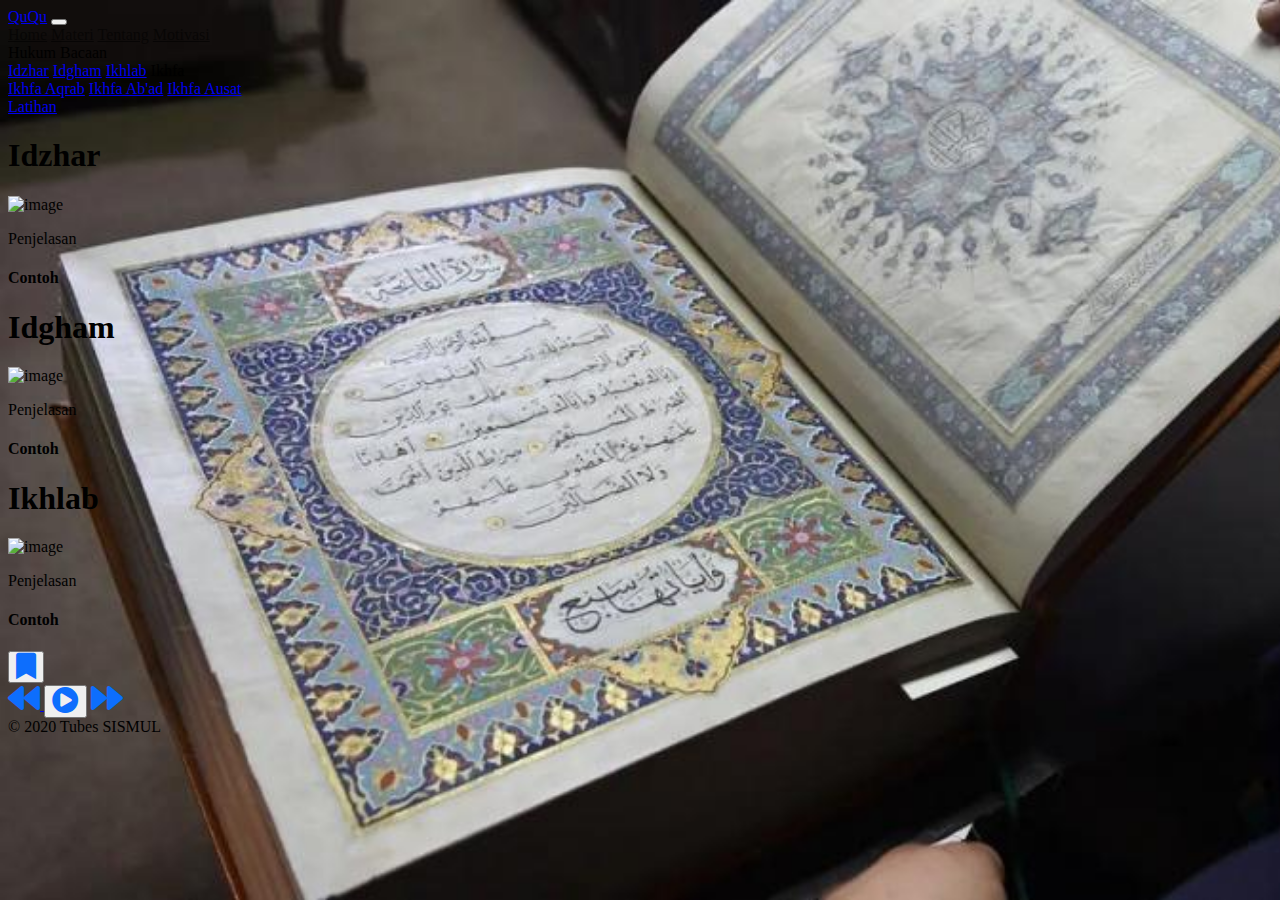
==== hukumbacaan.html @ d0c89b3d "front end selesai" ====
<!DOCTYPE html>
<html lang="en">
<head>
    <meta charset="UTF-8">
    <meta name="viewport" content="width=device-width, initial-scale=1.0">
    <title>Hukum Bacaan</title>
    <link href="https://cdn.jsdelivr.net/npm/bootstrap@5.0.0-beta1/dist/css/bootstrap.min.css" rel="stylesheet" integrity="sha384-giJF6kkoqNQ00vy+HMDP7azOuL0xtbfIcaT9wjKHr8RbDVddVHyTfAAsrekwKmP1" crossorigin="anonymous">
    <link rel="stylesheet" href="style.css">
    <link rel="stylesheet" href="fontawesome/css/all.min.css">
</head>
<body class="img-body-5">
    
    <!-- header -->
    <header>
        <!-- navigasi -->
        <nav class="navbar navbar-expand-lg navbar-light bg-warning shadow p-3">
            <div class="container-fluid">
                <a class="navbar-brand fw-bold text-white" href="#">QuQu</a>
                <button class="navbar-toggler" type="button" data-bs-toggle="collapse" data-bs-target="#navbarNavAltMarkup" aria-controls="navbarNavAltMarkup" aria-expanded="false" aria-label="Toggle navigation">
                    <span class="navbar-toggler-icon"></span>
                </button>
                <div class="collapse navbar-collapse" id="navbarNavAltMarkup">
                    <div class="navbar-nav">
                        <a class="nav-link text-white active" aria-current="page" href="index.html">Home</a>
                        <a class="nav-link text-white" href="materi.html">Materi</a>
                        <a class="nav-link text-white" href="tentang.html">Tentang</a>
                        <a class="nav-link text-white" href="motivasi.html">Motivasi</a>
                    </div>
                </div>
            </div>  
        </nav>
        <!-- /navigasi -->
    </header>
    <!-- /header -->

    <!-- content -->
    <main class="container">
        <div class="row m-3">
            <!-- aside -->
            <div class="col">
                <div class="list-group">
                    <div class="list-group-item list-group-item-action text-center text-white bg-primary fw-bold disabled p-3" aria-current="true">
                      Hukum Bacaan
                    </div>
                    <a href="#" class="list-group-item list-group-item-action p-3">Idzhar</a>
                    <a href="#" class="list-group-item list-group-item-action p-3">Idgham</a>
                    <a href="#" class="list-group-item list-group-item-action border-bottom-0 p-3">Ikhlab</a>
                    <a class="accordion-button bg-white text-decoration-none collapsed" data-bs-toggle="collapse" data-bs-target="#collapseOne" aria-expanded="true" aria-controls="collapseOne">Ikhfa</a>
                    <div class="accordion-item">
                      <div id="collapseOne" class="accordion-collapse collapse" aria-labelledby="headingOne" data-bs-parent="#accordionExample">
                        <a href="#" class="list-group-item list-group-item-action">Ikhfa Aqrab</a>
                        <a href="#" class="list-group-item list-group-item-action">Ikhfa Ab'ad</a>
                        <a href="#" class="list-group-item list-group-item-action">Ikhfa Ausat</a>
                      </div>
                    </div>
                    <a href="#" class="list-group-item list-group-item-action p-3">Latihan</a>
                </div>
            </div>
            <!-- /aside -->
            
            <!-- slideshow -->
            <div class="col-8 mt-auto-20 border-1">
                <div class="card d-inline-auto">
                    <!-- cardbody -->
                    <div class="card-body">
                        <div id="carouselExampleControls" class="carousel slide" data-bs-interval="false">
                            <div class="carousel-inner">
                                
                              <div class="carousel-item active">
                                <div class="text-center m-3">
                                    <h1 class="display-3 fw-lighter">Idzhar</h1>
                                    <img src="https://dummyimage.com/300x300/000/fff" alt="image" width="200px">
                                </div>
                                <p class="fs-4 fw-bold">Penjelasan</p>
                                <h4 class="fw-normal">Contoh</h4>
                              </div>

                              <div class="carousel-item">
                                <div class="text-center m-3">
                                    <h1 class="display-3 fw-lighter">Idgham</h1>
                                    <img src="https://dummyimage.com/300x300/000/fff" alt="image" width="200px">
                                </div>
                                <p class="fs-4 fw-bold">Penjelasan</p>
                                <h4 class="fw-normal">Contoh</h4>
                              </div>

                              <div class="carousel-item">
                                <div class="text-center m-3">
                                    <h1 class="display-3 fw-lighter">Ikhlab</h1>
                                    <img src="https://dummyimage.com/300x300/000/fff" alt="image" width="200px">
                                </div>
                                <p class="fs-4 fw-bold">Penjelasan</p>
                                <h4 class="fw-normal">Contoh</h4>
                              </div>

                            </div>
                            
                           
                        </div>
                    </div>
                    <!-- /cardbody -->

                    <div class="card-footer bg-light">
                        <div class="d-flex justify-content-between">
                            
                            <!-- bookmark -->
                            <div class="flex-row">
                                <button class="btn" type="menu">
                                    <i class="fas fa-bookmark fa-2x" style="color: #0D6EFD;"></i>
                                </button>
                            </div>
                            <!-- /bookmark -->

                            <!-- play -->
                            <div class="flex-row btn-group">
                                <a class="btn" href="#carouselExampleControls" role="button" data-bs-slide="prev">
                                    <i class="fas fa-backward fa-2x" style="color: #0D6EFD;"></i>
                                </a>
                                <button class="btn" type="menu" id="#">
                                    <i class="fas fa-play-circle fa-2x" style="color: #0D6EFD;"></i>
                                </button>
                                <a class="btn" href="#carouselExampleControls" style="color: #0D6EFD;" role="button" data-bs-slide="next">
                                    <i class="fas fa-forward fa-2x"></i>
                                </a>
                            </div>
                            <!-- /play -->

                        </div>
                    </div>
                </div>
            </div>
            <!-- /slideshow -->

        </div>
    </main>
    <!-- /content -->

    <!-- Footer -->
    <footer class="fixed-bottom bg-light">
        <!-- Copyright -->
        <div class="text-center p-3">
        © 2020 Tubes SISMUL
        </div>
        <!-- Copyright -->
    </footer>
    <!-- Footer -->

    <script src="https://cdn.jsdelivr.net/npm/bootstrap@5.0.0-beta1/dist/js/bootstrap.bundle.min.js" integrity="sha384-ygbV9kiqUc6oa4msXn9868pTtWMgiQaeYH7/t7LECLbyPA2x65Kgf80OJFdroafW" crossorigin="anonymous"></script>
    <script src="script.js"></script>
</body>
</html>
---- style.css ----
*{
    font-family: 'Balsamiq Sans', cursive;
}

/* image page */
.img-body-1{
    background-image: url("icon/alquran.jpg");
    background-repeat: no-repeat;
    background-attachment: fixed;
    background-size: cover;
}

.img-body-2{
    background-image: url("icon/materi.jpg");
    background-repeat: no-repeat;
    background-attachment: fixed;
    background-size: cover;
}

.img-body-3{
    background-image: url("icon/motivasi.jpg");
    background-repeat: no-repeat;
    background-attachment: fixed;
    background-size: cover;
}

.img-body-4{
    background-image: url("icon/tentang.jpg");
    background-repeat: no-repeat;
    background-attachment: fixed;
    background-size: cover;
}

.img-body-5{
    background-image: url("icon/hukumbacaan.jpg");
    background-repeat: no-repeat;
    background-attachment: fixed;
    background-size: cover;
}

.img-body-6{
    background-image: url("icon/hurufhijaiyah.jpg");
    background-repeat: no-repeat;
    background-attachment: fixed;
    background-size: cover;
}

.img-body-7{
    background-image: url("icon/laghamquran.jpg");
    background-repeat: no-repeat;
    background-attachment: fixed;
    background-size: cover;
}

/* text */
.display-1{
    font-size: 100pt;
}

.fs-14-auto{
    font-size: 24pt;
}

.fs-12-auto{
    font-size: 21pt;
}
/* link */

.nav-link{
    color: rgba(0,0,0,.55) ;
}

.nav-link:hover{
    color: #0000;
}

/* background-color */

.bg-1{
    background-color: #ffa502;
}

/* footer */
.footer-dark{
    opacity: 0.8;
    background-color: #000;
}

/* inline block auto */
.ib-auto{
    display: contents;
}

@media (max-width: 560px){
    .display-1{
        font-size: 28pt;
    }

    .img-size-300{
       margin: 20px;
    }

    .mt-auto-20{
        margin-top: 20px;
    }

    .fixed-bottom{
        position: static;
        margin-top: 30px;
        opacity: 0.5;
    }

    .d-inline-auto{
        display: inline-block;
        width: 18rem;
    }

    /* inline block auto */
    .ib-auto{
        display: inline;
        flex-direction: row;
    }
    
}


/* button play audio */

/* end button play button audio */
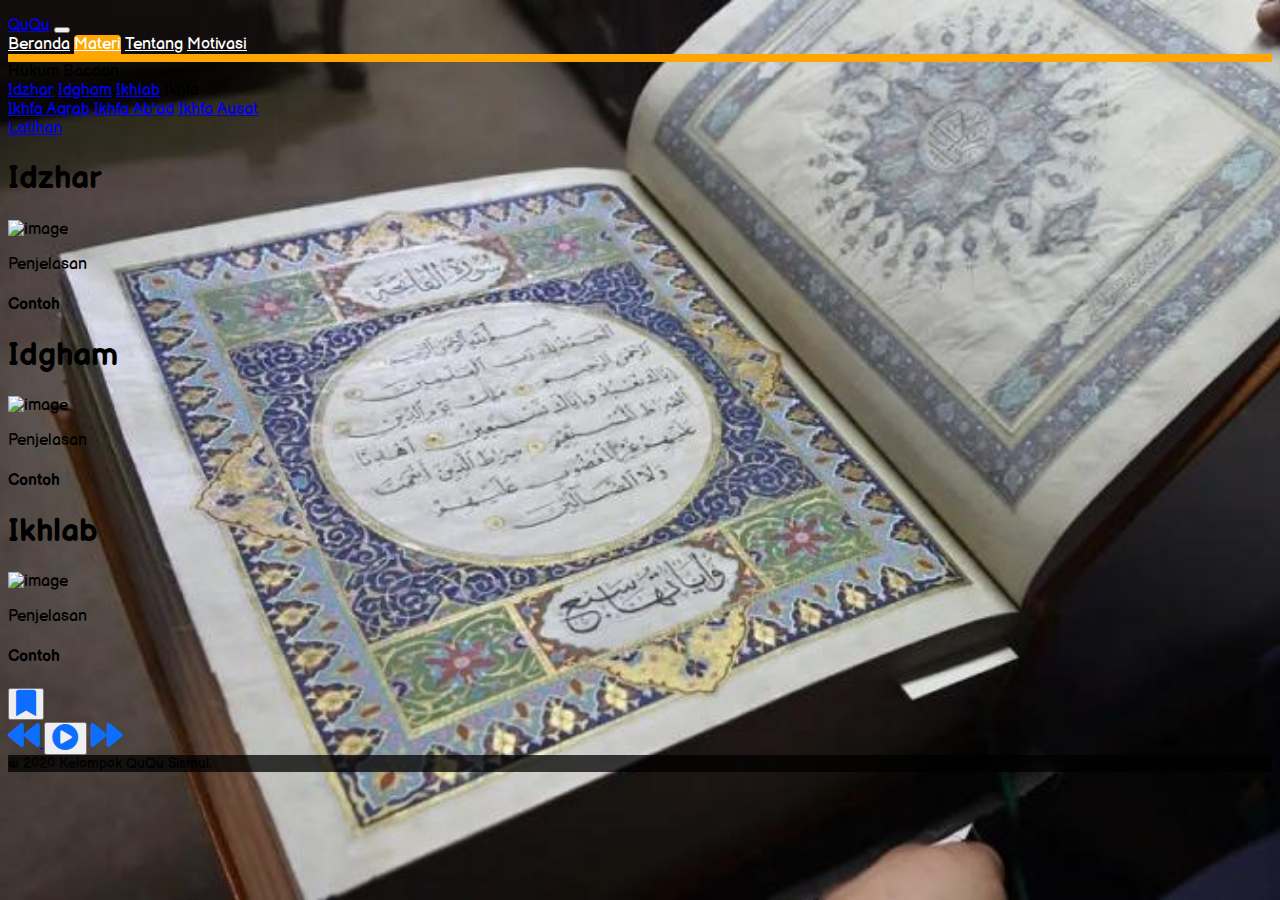
==== commit b65af4fd: "Perbaikan tampilan cuy" ====
--- a/hukumbacaan.html
+++ b/hukumbacaan.html
@@ -3,35 +3,48 @@
 <head>
     <meta charset="UTF-8">
     <meta name="viewport" content="width=device-width, initial-scale=1.0">
-    <title>Hukum Bacaan</title>
-    <link href="https://cdn.jsdelivr.net/npm/bootstrap@5.0.0-beta1/dist/css/bootstrap.min.css" rel="stylesheet" integrity="sha384-giJF6kkoqNQ00vy+HMDP7azOuL0xtbfIcaT9wjKHr8RbDVddVHyTfAAsrekwKmP1" crossorigin="anonymous">
+
+    <title>Materi Hukum Bacaan | Belajar Al-Quran dengan Metode QuQu</title>
+    
+    <!-- Google Fonts -->
+    <link rel="preconnect" href="https://fonts.gstatic.com">
+    <link href="https://fonts.googleapis.com/css2?family=Balsamiq+Sans&display=swap" rel="stylesheet">
+    
+    <!-- Bootstrap -->
+    <link href="https://cdn.jsdelivr.net/npm/bootstrap@5.0.0-beta1/dist/css/bootstrap.min.css" rel="stylesheet"
+        integrity="sha384-giJF6kkoqNQ00vy+HMDP7azOuL0xtbfIcaT9wjKHr8RbDVddVHyTfAAsrekwKmP1" crossorigin="anonymous">
+    
+    <!-- Font Awesome -->
+    <link rel="stylesheet" href="fontawesome/css/all.min.css">
+
+    <!-- Tema -->
     <link rel="stylesheet" href="style.css">
-    <link rel="stylesheet" href="fontawesome/css/all.min.css">
+
 </head>
 <body class="img-body-5">
-    
-    <!-- header -->
+
+    <!-- Header -->
     <header>
-        <!-- navigasi -->
-        <nav class="navbar navbar-expand-lg navbar-light bg-warning shadow p-3">
+        <!-- Navigasi -->
+        <nav class="navbar navbar-expand-lg bg-warning shadow">
             <div class="container-fluid">
-                <a class="navbar-brand fw-bold text-white" href="#">QuQu</a>
-                <button class="navbar-toggler" type="button" data-bs-toggle="collapse" data-bs-target="#navbarNavAltMarkup" aria-controls="navbarNavAltMarkup" aria-expanded="false" aria-label="Toggle navigation">
+                <a class="navbar-brand fw-bold text-white" href="index.html">QuQu</a>
+                <button class="navbar-toggler" type="button" data-bs-toggle="collapse" data-bs-target="#navbarNavAltMarkup"
+                    aria-controls="navbarNavAltMarkup" aria-expanded="false" aria-label="Toggle navigation">
                     <span class="navbar-toggler-icon"></span>
                 </button>
+    
                 <div class="collapse navbar-collapse" id="navbarNavAltMarkup">
                     <div class="navbar-nav">
-                        <a class="nav-link text-white active" aria-current="page" href="index.html">Home</a>
-                        <a class="nav-link text-white" href="materi.html">Materi</a>
-                        <a class="nav-link text-white" href="tentang.html">Tentang</a>
-                        <a class="nav-link text-white" href="motivasi.html">Motivasi</a>
+                        <a class="nav-link me-sm-1" href="index.html">Beranda</a>
+                        <a class="nav-link me-sm-1 active" aria-current="page" href="materi.html">Materi</a>
+                        <a class="nav-link me-sm-1" href="tentang.html">Tentang</a>
+                        <a class="nav-link" href="motivasi.html">Motivasi</a>
                     </div>
                 </div>
-            </div>  
+            </div>
         </nav>
-        <!-- /navigasi -->
     </header>
-    <!-- /header -->
 
     <!-- content -->
     <main class="container">
@@ -134,16 +147,13 @@
         </div>
     </main>
     <!-- /content -->
-
+        
     <!-- Footer -->
-    <footer class="fixed-bottom bg-light">
-        <!-- Copyright -->
-        <div class="text-center p-3">
-        © 2020 Tubes SISMUL
+    <footer class="fixed-bottom footer-dark">
+        <div class="text-center text-white py-3">
+            © 2020 Kelompok QuQu Sismul.
         </div>
-        <!-- Copyright -->
     </footer>
-    <!-- Footer -->
 
     <script src="https://cdn.jsdelivr.net/npm/bootstrap@5.0.0-beta1/dist/js/bootstrap.bundle.min.js" integrity="sha384-ygbV9kiqUc6oa4msXn9868pTtWMgiQaeYH7/t7LECLbyPA2x65Kgf80OJFdroafW" crossorigin="anonymous"></script>
     <script src="script.js"></script>
--- a/style.css
+++ b/style.css
@@ -54,7 +54,7 @@
 
 /* text */
 .display-1{
-    font-size: 100pt;
+    font-size: 32pt;
 }
 
 .fs-14-auto{
@@ -66,13 +66,22 @@
 }
 /* link */
 
-.nav-link{
-    color: rgba(0,0,0,.55) ;
+.navbar {
+    padding-top: 8px;
+    padding-bottom: 0;
+
+    border-bottom: 8px solid #ffa700;
 }
+.navbar .navbar-nav .nav-link {
+    border-top-left-radius: 4px;
+    border-top-right-radius: 4px;
 
-.nav-link:hover{
-    color: #0000;
+    color: #ffffff;
 }
+.navbar .navbar-nav .nav-link.active,
+.navbar .navbar-nav .nav-link:hover {
+    background: #ffa700;
+} 
 
 /* background-color */
 
@@ -82,8 +91,9 @@
 
 /* footer */
 .footer-dark{
-    opacity: 0.8;
-    background-color: #000;
+    background-color: rgba(0, 0, 0, 0.75);
+
+    font-size: 14px;
 }
 
 /* inline block auto */
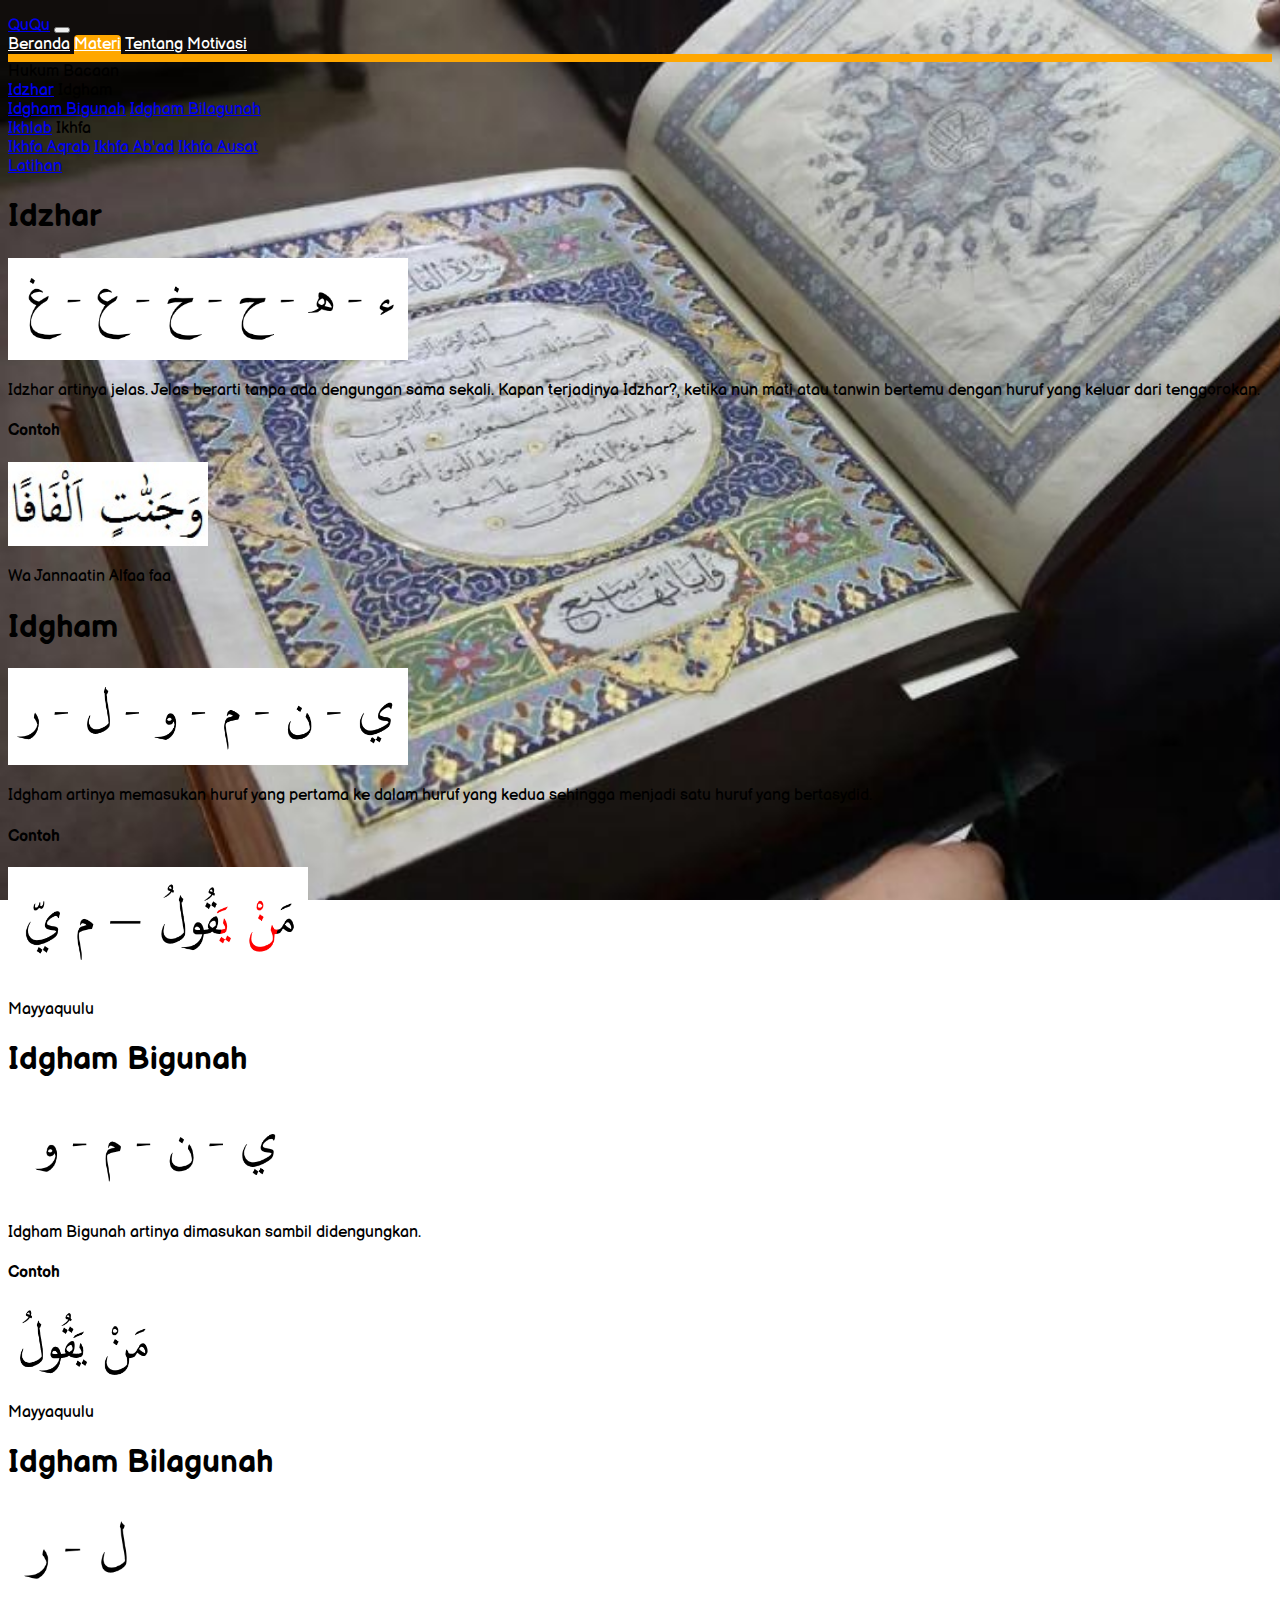
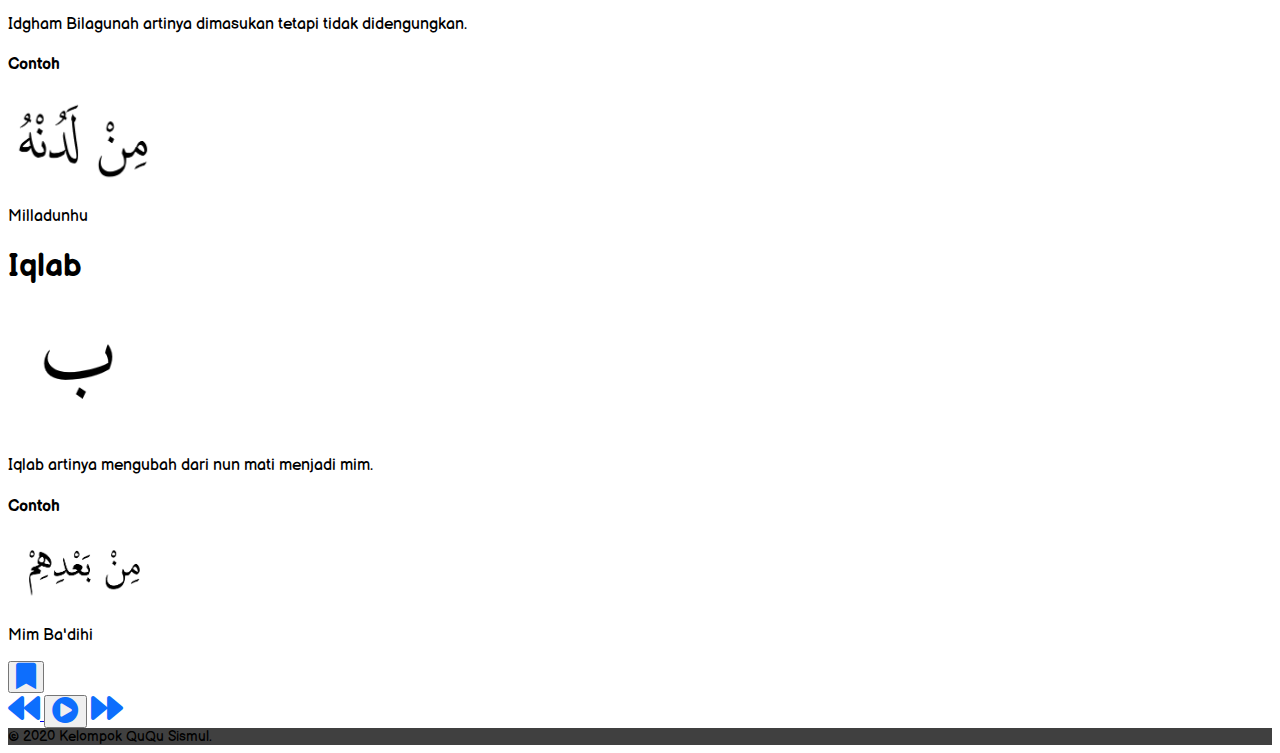
==== commit d44bb189: "update hukum bacaan izhar, idgham, iqlab" ====
--- a/hukumbacaan.html
+++ b/hukumbacaan.html
@@ -50,17 +50,23 @@
     <main class="container">
         <div class="row m-3">
             <!-- aside -->
-            <div class="col">
+            <div class="col-lg">
                 <div class="list-group">
                     <div class="list-group-item list-group-item-action text-center text-white bg-primary fw-bold disabled p-3" aria-current="true">
                       Hukum Bacaan
                     </div>
-                    <a href="#" class="list-group-item list-group-item-action p-3">Idzhar</a>
-                    <a href="#" class="list-group-item list-group-item-action p-3">Idgham</a>
+                    <a href="#" class="list-group-item list-group-item-action border-bottom-0 p-3">Idzhar</a>
+                    <a class="accordion-button bg-white text-decoration-none collapsed" data-bs-toggle="collapse" data-bs-target="#collapseOne" aria-expanded="true" aria-controls="collapseOne">Idgham</a>
+                    <div class="accordion-item">
+                        <div id="collapseOne" class="accordion-collapse collapse" aria-labelledby="headingOne" data-bs-parent="#accordionExample">
+                          <a href="#" class="list-group-item list-group-item-action">Idgham Bigunah</a>
+                          <a href="#" class="list-group-item list-group-item-action">Idgham Bilagunah</a>
+                        </div>
+                    </div>
                     <a href="#" class="list-group-item list-group-item-action border-bottom-0 p-3">Ikhlab</a>
-                    <a class="accordion-button bg-white text-decoration-none collapsed" data-bs-toggle="collapse" data-bs-target="#collapseOne" aria-expanded="true" aria-controls="collapseOne">Ikhfa</a>
+                    <a class="accordion-button bg-white text-decoration-none collapsed" data-bs-toggle="collapse" data-bs-target="#collapseTwo" aria-expanded="true" aria-controls="collapseTwo">Ikhfa</a>
                     <div class="accordion-item">
-                      <div id="collapseOne" class="accordion-collapse collapse" aria-labelledby="headingOne" data-bs-parent="#accordionExample">
+                      <div id="collapseTwo" class="accordion-collapse collapse" aria-labelledby="headingOne" data-bs-parent="#accordionExample">
                         <a href="#" class="list-group-item list-group-item-action">Ikhfa Aqrab</a>
                         <a href="#" class="list-group-item list-group-item-action">Ikhfa Ab'ad</a>
                         <a href="#" class="list-group-item list-group-item-action">Ikhfa Ausat</a>
@@ -72,7 +78,7 @@
             <!-- /aside -->
             
             <!-- slideshow -->
-            <div class="col-8 mt-auto-20 border-1">
+            <div class="col-lg-8 mt-auto-20 border-1">
                 <div class="card d-inline-auto">
                     <!-- cardbody -->
                     <div class="card-body">
@@ -82,33 +88,71 @@
                               <div class="carousel-item active">
                                 <div class="text-center m-3">
                                     <h1 class="display-3 fw-lighter">Idzhar</h1>
-                                    <img src="https://dummyimage.com/300x300/000/fff" alt="image" width="200px">
-                                </div>
-                                <p class="fs-4 fw-bold">Penjelasan</p>
-                                <h4 class="fw-normal">Contoh</h4>
+                                    <img src="icon/huruf_idzhar.PNG" class="figure-img img-fluid rounded" alt="huruf idzhar" width="400">
+                                </div>
+                                <div class="m-2 text-center">
+                                    <p class="fs-4">Idzhar artinya jelas. Jelas berarti tanpa ada dengungan sama sekali. Kapan terjadinya Idzhar?, ketika nun mati atau tanwin bertemu dengan huruf yang keluar dari tenggorokan.</p>
+                                    <h4 class="fw-bold">Contoh</h4>
+                                    <img src="icon/contoh_idzhar.jpg" class="figure-img img-fluid rounded" alt="Wa jannaatin alfaafaa" width="200">
+                                    <p class="fs-4">Wa Jannaatin Alfaa faa</p>
+                                </div>
                               </div>
 
                               <div class="carousel-item">
                                 <div class="text-center m-3">
                                     <h1 class="display-3 fw-lighter">Idgham</h1>
-                                    <img src="https://dummyimage.com/300x300/000/fff" alt="image" width="200px">
-                                </div>
-                                <p class="fs-4 fw-bold">Penjelasan</p>
-                                <h4 class="fw-normal">Contoh</h4>
-                              </div>
-
-                              <div class="carousel-item">
-                                <div class="text-center m-3">
-                                    <h1 class="display-3 fw-lighter">Ikhlab</h1>
-                                    <img src="https://dummyimage.com/300x300/000/fff" alt="image" width="200px">
-                                </div>
-                                <p class="fs-4 fw-bold">Penjelasan</p>
-                                <h4 class="fw-normal">Contoh</h4>
-                              </div>
-
+                                    <img src="icon/idgham.PNG" alt="image" width="400">
+                                </div>
+                                <div class="m-2 text-center">
+                                    <p class="fs-4">Idgham artinya memasukan huruf yang pertama ke dalam huruf yang kedua sehingga menjadi satu huruf yang bertasydid.</p>
+                                    <h4 class="fw-bold">Contoh</h4>
+                                    <img src="icon/contoh_idgham.PNG" class="figure-img img-fluid rounded" alt="Mayyaquulu" width="300">
+                                    <p class="fs-4">Mayyaquulu</p>
+                                </div>
+                              </div>
+
+                              <div class="carousel-item">
+                                <div class="text-center m-3">
+                                    <h1 class="display-3 fw-lighter">Idgham Bigunah</h1>
+                                    <img src="icon/idgham_bigunah.PNG" alt="idgham bigunah" width="300">
+                                </div>
+                                <div class="m-2 text-center">
+                                    <p class="fs-4">Idgham Bigunah artinya dimasukan sambil didengungkan.</p>
+                                    <h4 class="fw-bold">Contoh</h4>
+                                    <img src="icon/contoh_idgham_bigunah.PNG" class="figure-img img-fluid rounded" alt="Mayyaquulu" width="150">
+                                    <p class="fs-4">Mayyaquulu</p>
+                                </div>
+                              </div>
+
+                              
+                              <div class="carousel-item">
+                                <div class="text-center m-3">
+                                    <h1 class="display-3 fw-lighter">Idgham Bilagunah</h1>
+                                    <img src="icon/idgham_bilagunah.PNG" alt="image" width="140">
+                                </div>
+                                <div class="m-2 text-center">
+                                    <p class="fs-4">Idgham Bilagunah artinya dimasukan tetapi tidak didengungkan.</p>
+                                    <h4 class="fw-bold">Contoh</h4>
+                                    <img src="icon/contoh_idgham_bilagunah.PNG" class="figure-img img-fluid rounded" alt="Millandunhu" width="150">
+                                    <p class="fs-4">Milladunhu</p>
+                                </div>
+                              </div>
+
+                              <div class="carousel-item">
+                                <div class="text-center m-3">
+                                    <h1 class="display-3 fw-lighter">Iqlab</h1>
+                                    <img src="icon/iqlab.PNG" alt="image" width="140">
+                                </div>
+                                  
+                                <div class="m-2 text-center">
+                                    <p class="fs-4">Iqlab artinya mengubah dari nun mati menjadi mim.</p>
+                                    <h4 class="fw-bold">Contoh</h4>
+                                    <img src="icon/contoh_iqlab.PNG" class="figure-img img-fluid rounded" alt="Mim Ba'dihi" width="150">
+                                    <p class="fs-4">Mim Ba'dihi</p>
+                                </div>
+                              </div>
+                           
                             </div>
-                            
-                           
                         </div>
                     </div>
                     <!-- /cardbody -->
@@ -158,4 +202,4 @@
     <script src="https://cdn.jsdelivr.net/npm/bootstrap@5.0.0-beta1/dist/js/bootstrap.bundle.min.js" integrity="sha384-ygbV9kiqUc6oa4msXn9868pTtWMgiQaeYH7/t7LECLbyPA2x65Kgf80OJFdroafW" crossorigin="anonymous"></script>
     <script src="script.js"></script>
 </body>
-</html>+</html>
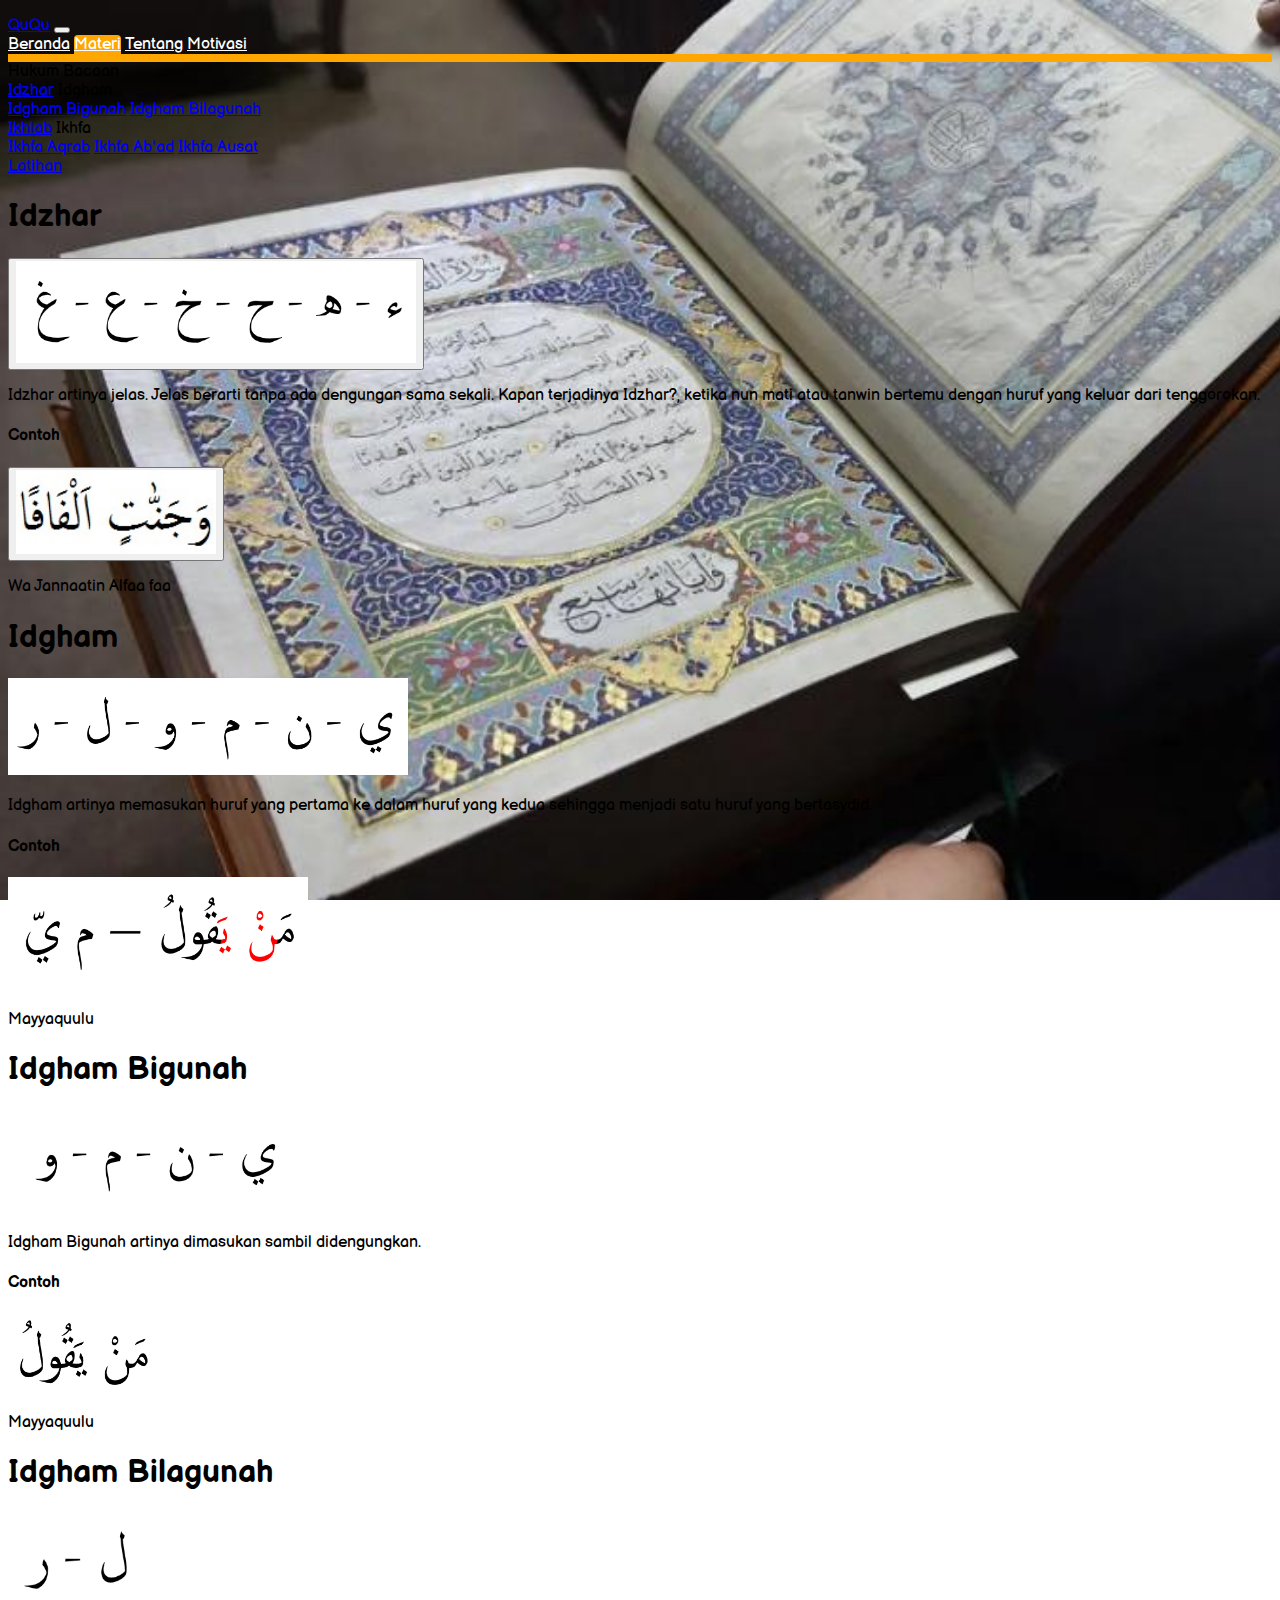
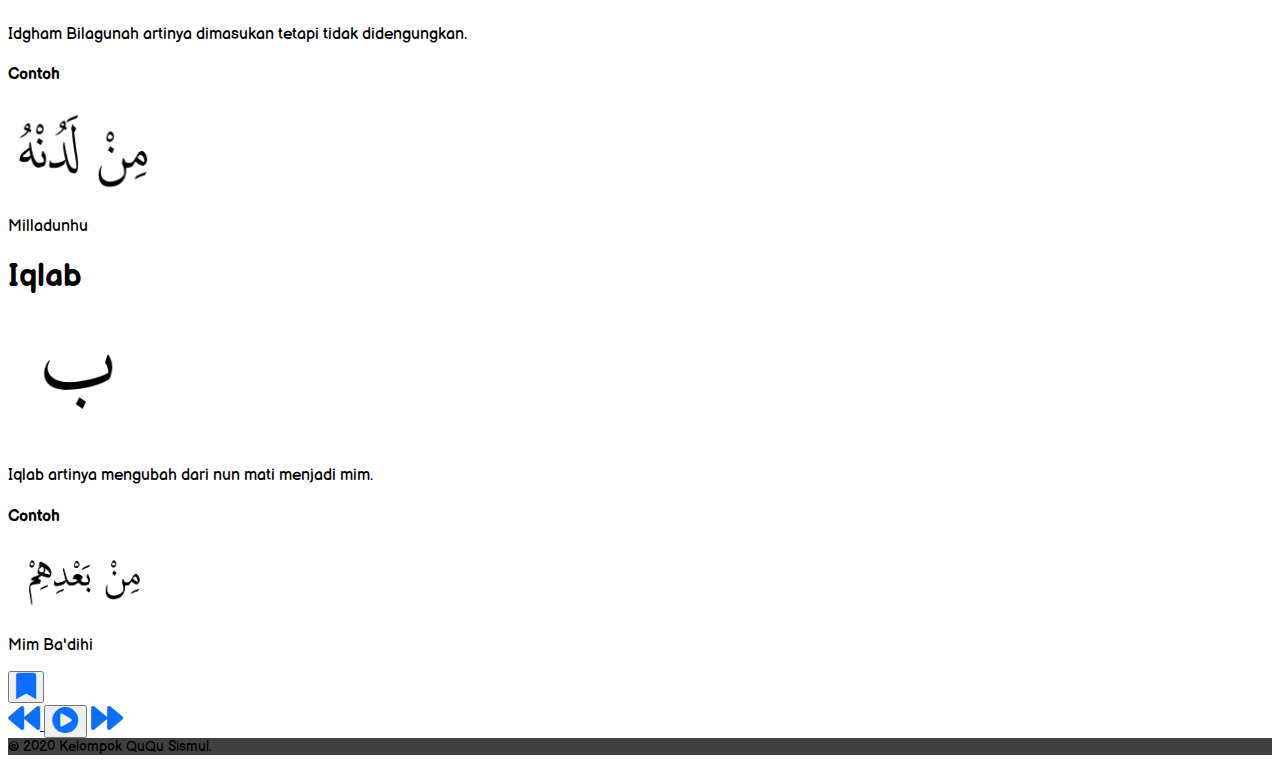
==== commit 332990ac: "Update hukumbacaan.html" ====
--- a/hukumbacaan.html
+++ b/hukumbacaan.html
@@ -88,12 +88,26 @@
                               <div class="carousel-item active">
                                 <div class="text-center m-3">
                                     <h1 class="display-3 fw-lighter">Idzhar</h1>
-                                    <img src="icon/huruf_idzhar.PNG" class="figure-img img-fluid rounded" alt="huruf idzhar" width="400">
+                                    <audio id="huruf_idzhar">
+                                        <source src="audio/hukum_bacaan/huruf_idzhar.mp3" type="audio/mpeg">
+                                    </audio>
+                                    <div class="d-flex justify-content-center m-3">
+                                        <button class="btn" onclick="playAudio('huruf_idzhar')" type="button">
+                                            <img src="icon/huruf_idzhar.PNG" class="figure-img img-fluid rounded" alt="huruf idzhar" width="400">
+                                        </button>
+                                    </div>
                                 </div>
                                 <div class="m-2 text-center">
                                     <p class="fs-4">Idzhar artinya jelas. Jelas berarti tanpa ada dengungan sama sekali. Kapan terjadinya Idzhar?, ketika nun mati atau tanwin bertemu dengan huruf yang keluar dari tenggorokan.</p>
                                     <h4 class="fw-bold">Contoh</h4>
-                                    <img src="icon/contoh_idzhar.jpg" class="figure-img img-fluid rounded" alt="Wa jannaatin alfaafaa" width="200">
+                                    <audio id="idzhar">
+                                        <source src="audio/hukum_bacaan/idzhar.mp3" type="audio/mpeg">
+                                    </audio>
+                                    <div class="d-flex justify-content-center m-3">
+                                        <button class="btn" onclick="playAudio('idzhar')" type="button">
+                                            <img src="icon/contoh_idzhar.jpg" class="figure-img img-fluid rounded" alt="Wa jannaatin alfaafaa" width="200">
+                                        </button>
+                                    </div>
                                     <p class="fs-4">Wa Jannaatin Alfaa faa</p>
                                 </div>
                               </div>
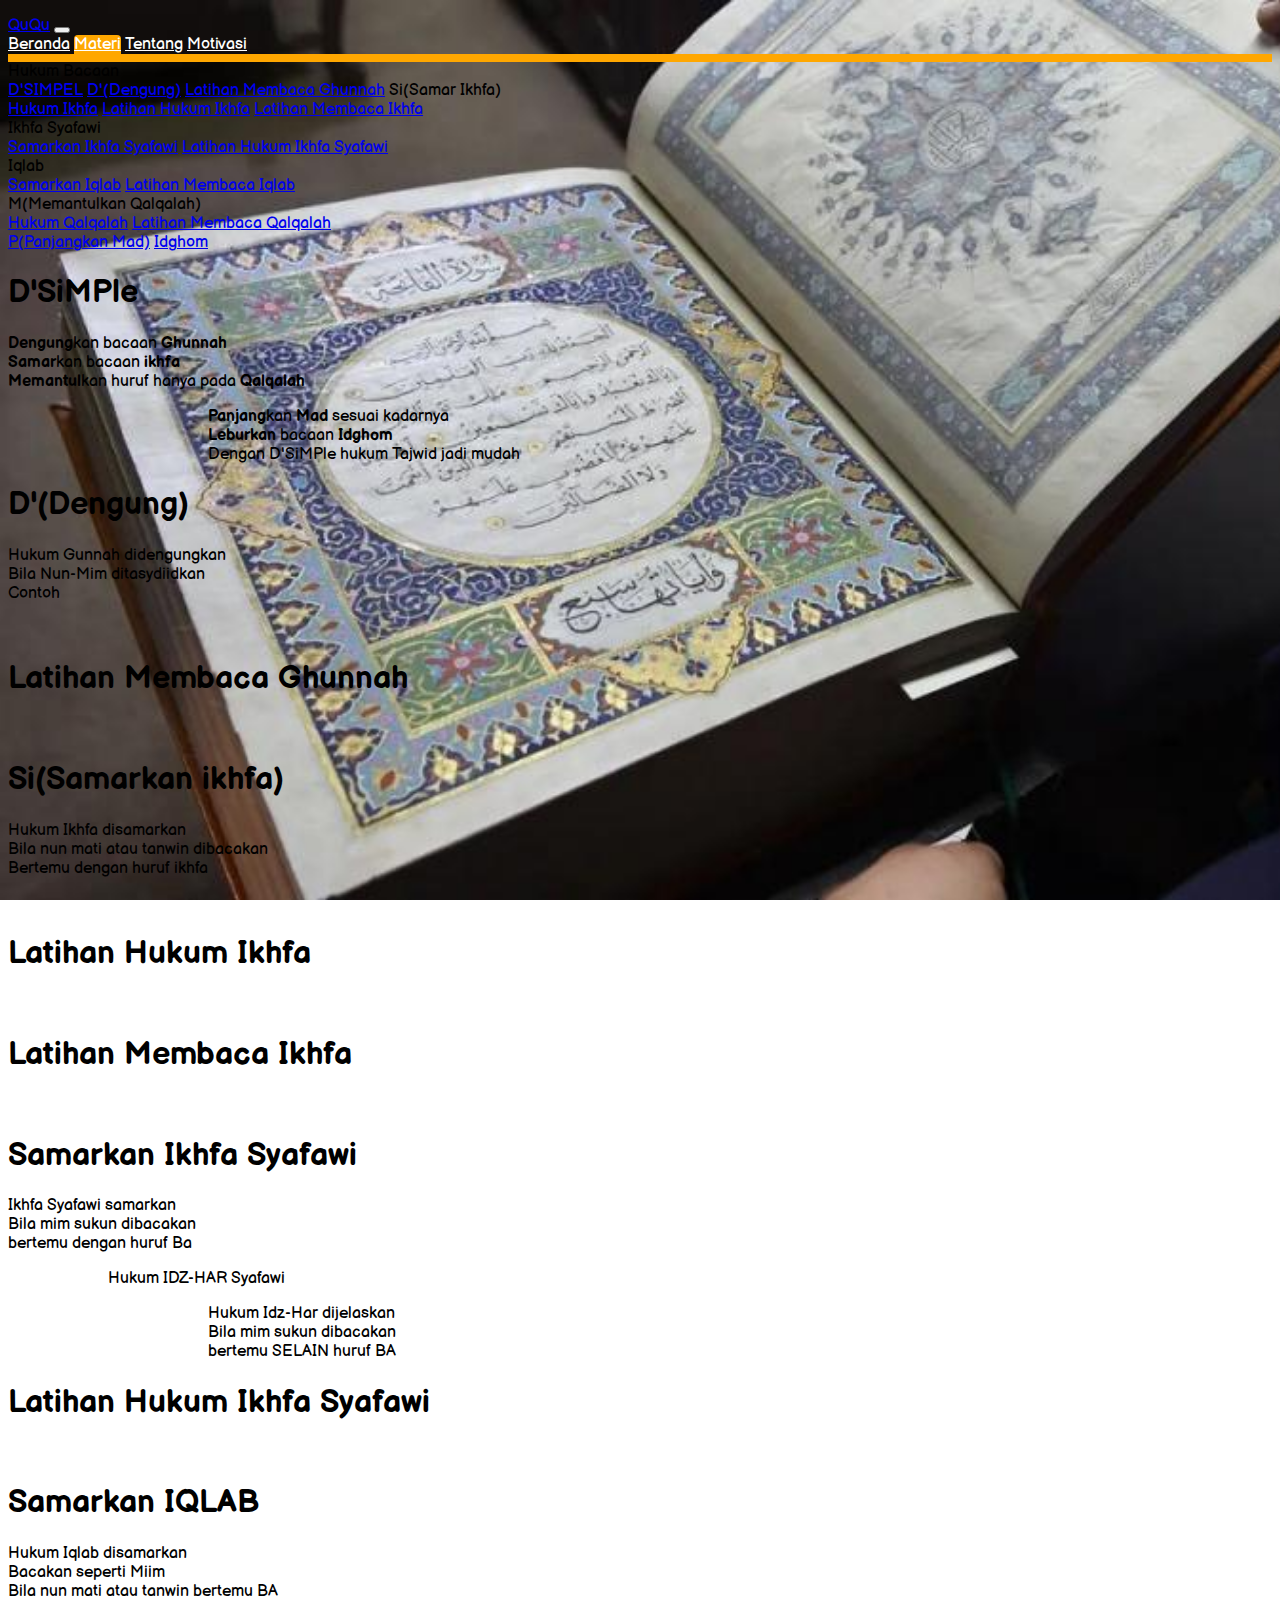
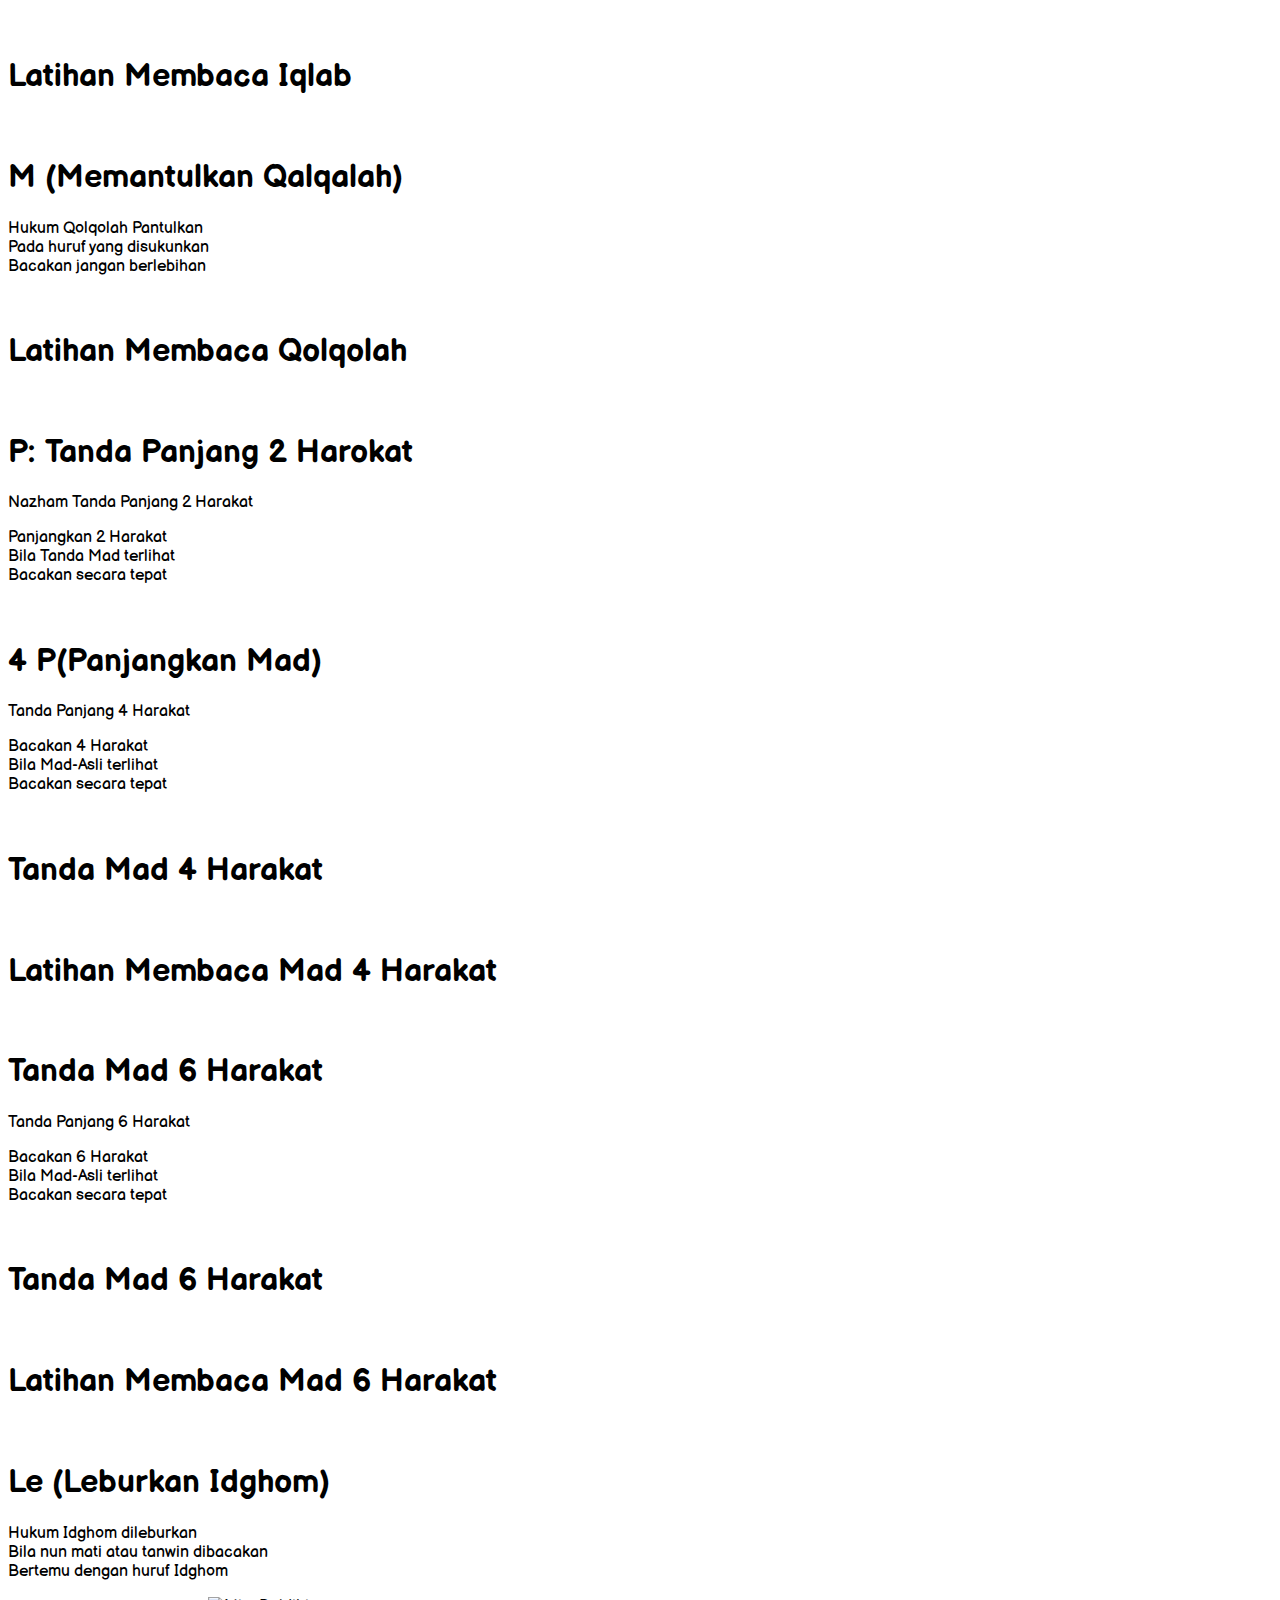
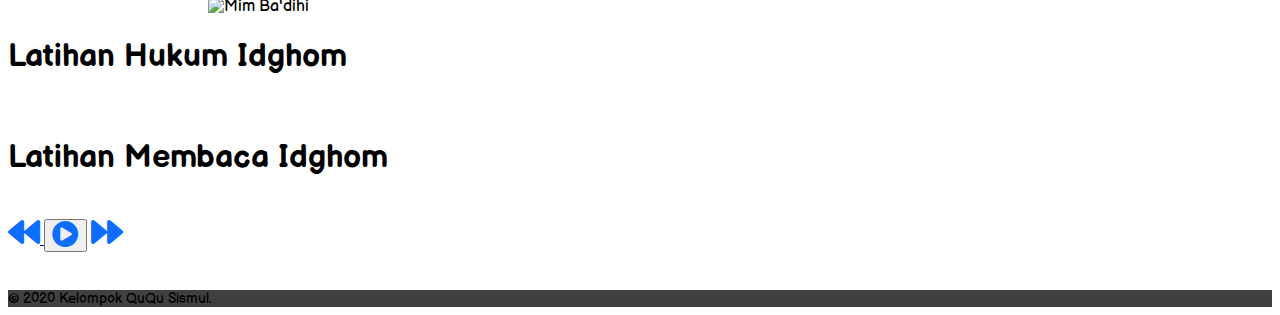
==== commit 5d81854e: "Perbaiki Konten Hukum Bacaan" ====
--- a/hukumbacaan.html
+++ b/hukumbacaan.html
@@ -55,24 +55,40 @@
                     <div class="list-group-item list-group-item-action text-center text-white bg-primary fw-bold disabled p-3" aria-current="true">
                       Hukum Bacaan
                     </div>
-                    <a href="#" class="list-group-item list-group-item-action border-bottom-0 p-3">Idzhar</a>
-                    <a class="accordion-button bg-white text-decoration-none collapsed" data-bs-toggle="collapse" data-bs-target="#collapseOne" aria-expanded="true" aria-controls="collapseOne">Idgham</a>
+                    <a href="#" class="list-group-item list-group-item-action border-bottom p-3" role="button" data-bs-target="#carouselExampleControls" data-bs-slide-to="0">D'SIMPEL</a>
+                    <a href="#" class="list-group-item list-group-item-action border-bottom p-3" role="button" data-bs-target="#carouselExampleControls" data-bs-slide-to="1">D'(Dengung)</a>
+                    <a href="#" class="list-group-item list-group-item-action border-bottom p-3" role="button" data-bs-target="#carouselExampleControls" data-bs-slide-to="2">Latihan Membaca Ghunnah</a>
+                    <a class="accordion-button bg-white text-decoration-none collapsed" data-bs-toggle="collapse" data-bs-target="#collapseOne" aria-expanded="true">Si(Samar Ikhfa)</a>
                     <div class="accordion-item">
                         <div id="collapseOne" class="accordion-collapse collapse" aria-labelledby="headingOne" data-bs-parent="#accordionExample">
-                          <a href="#" class="list-group-item list-group-item-action">Idgham Bigunah</a>
-                          <a href="#" class="list-group-item list-group-item-action">Idgham Bilagunah</a>
+                          <a href="#" class="list-group-item list-group-item-action" data-bs-target="#carouselExampleControls" data-bs-slide-to="3">Hukum Ikhfa</a>
+                          <a href="#" class="list-group-item list-group-item-action" data-bs-target="#carouselExampleControls" data-bs-slide-to="4">Latihan Hukum Ikhfa</a>
+                          <a href="#" class="list-group-item list-group-item-action" data-bs-target="#carouselExampleControls" data-bs-slide-to="5">Latihan Membaca Ikhfa</a>   
+                    </div>
+                    <a class="accordion-button bg-white text-decoration-none collapsed btn-sm" data-bs-toggle="collapse" data-bs-target="#collapseTree" aria-expanded="true">Ikhfa Syafawi</a>
+                    <div class="accordion-item">
+                        <div id="collapseTree" class="accordion-collapse collapse" aria-labelledby="headingOne" data-bs-parent="#accordionExample">
+                            <a href="#" class="list-group-item list-group-item-action" data-bs-target="#carouselExampleControls" data-bs-slide-to="6">Samarkan Ikhfa Syafawi</a>
+                            <a href="#" class="list-group-item list-group-item-action" data-bs-target="#carouselExampleControls" data-bs-slide-to="7">Latihan Hukum Ikhfa Syafawi</a>
                         </div>
                     </div>
-                    <a href="#" class="list-group-item list-group-item-action border-bottom-0 p-3">Ikhlab</a>
-                    <a class="accordion-button bg-white text-decoration-none collapsed" data-bs-toggle="collapse" data-bs-target="#collapseTwo" aria-expanded="true" aria-controls="collapseTwo">Ikhfa</a>
+                    </div>
+                    <a class="accordion-button bg-white text-decoration-none collapsed btn-sm" data-bs-toggle="collapse" data-bs-target="#collapseFour" aria-expanded="true">Iqlab</a>
+                    <div class="accordion-item">
+                        <div id="collapseFour" class="accordion-collapse collapse" aria-labelledby="headingOne" data-bs-parent="#accordionExample">
+                            <a href="#" class="list-group-item list-group-item-action" data-bs-target="#carouselExampleControls" data-bs-slide-to="8">Samarkan Iqlab</a>
+                            <a href="#" class="list-group-item list-group-item-action" data-bs-target="#carouselExampleControls" data-bs-slide-to="9">Latihan Membaca Iqlab</a>
+                        </div>
+                    </div>
+                    <a class="accordion-button bg-white text-decoration-none collapsed" data-bs-toggle="collapse" data-bs-target="#collapseTwo" aria-expanded="true" aria-controls="collapseTwo">M(Memantulkan Qalqalah)</a>
                     <div class="accordion-item">
                       <div id="collapseTwo" class="accordion-collapse collapse" aria-labelledby="headingOne" data-bs-parent="#accordionExample">
-                        <a href="#" class="list-group-item list-group-item-action">Ikhfa Aqrab</a>
-                        <a href="#" class="list-group-item list-group-item-action">Ikhfa Ab'ad</a>
-                        <a href="#" class="list-group-item list-group-item-action">Ikhfa Ausat</a>
+                        <a href="#" class="list-group-item list-group-item-action" data-bs-target="#carouselExampleControls" data-bs-slide-to="10">Hukum Qalqalah</a>
+                        <a href="#" class="list-group-item list-group-item-action" data-bs-target="#carouselExampleControls" data-bs-slide-to="11">Latihan Membaca Qalqalah</a>
                       </div>
-                    </div>
-                    <a href="#" class="list-group-item list-group-item-action p-3">Latihan</a>
+                      <a href="#" class="list-group-item list-group-item-action border-bottom p-3" data-bs-target="#carouselExampleControls" data-bs-slide-to="13">P(Panjangkan Mad)</a>
+                      <a href="#" class="list-group-item list-group-item-action border-bottom-0 p-3">Idghom</a>
+                    </div>
                 </div>
             </div>
             <!-- /aside -->
@@ -87,85 +103,446 @@
                                 
                               <div class="carousel-item active">
                                 <div class="text-center m-3">
-                                    <h1 class="display-3 fw-lighter">Idzhar</h1>
-                                    <audio id="huruf_idzhar">
-                                        <source src="audio/hukum_bacaan/huruf_idzhar.mp3" type="audio/mpeg">
-                                    </audio>
-                                    <div class="d-flex justify-content-center m-3">
-                                        <button class="btn" onclick="playAudio('huruf_idzhar')" type="button">
-                                            <img src="icon/huruf_idzhar.PNG" class="figure-img img-fluid rounded" alt="huruf idzhar" width="400">
-                                        </button>
-                                    </div>
-                                </div>
-                                <div class="m-2 text-center">
-                                    <p class="fs-4">Idzhar artinya jelas. Jelas berarti tanpa ada dengungan sama sekali. Kapan terjadinya Idzhar?, ketika nun mati atau tanwin bertemu dengan huruf yang keluar dari tenggorokan.</p>
-                                    <h4 class="fw-bold">Contoh</h4>
-                                    <audio id="idzhar">
-                                        <source src="audio/hukum_bacaan/idzhar.mp3" type="audio/mpeg">
-                                    </audio>
-                                    <div class="d-flex justify-content-center m-3">
-                                        <button class="btn" onclick="playAudio('idzhar')" type="button">
-                                            <img src="icon/contoh_idzhar.jpg" class="figure-img img-fluid rounded" alt="Wa jannaatin alfaafaa" width="200">
-                                        </button>
-                                    </div>
-                                    <p class="fs-4">Wa Jannaatin Alfaa faa</p>
-                                </div>
-                              </div>
-
-                              <div class="carousel-item">
-                                <div class="text-center m-3">
-                                    <h1 class="display-3 fw-lighter">Idgham</h1>
-                                    <img src="icon/idgham.PNG" alt="image" width="400">
-                                </div>
-                                <div class="m-2 text-center">
-                                    <p class="fs-4">Idgham artinya memasukan huruf yang pertama ke dalam huruf yang kedua sehingga menjadi satu huruf yang bertasydid.</p>
-                                    <h4 class="fw-bold">Contoh</h4>
-                                    <img src="icon/contoh_idgham.PNG" class="figure-img img-fluid rounded" alt="Mayyaquulu" width="300">
-                                    <p class="fs-4">Mayyaquulu</p>
-                                </div>
-                              </div>
-
-                              <div class="carousel-item">
-                                <div class="text-center m-3">
-                                    <h1 class="display-3 fw-lighter">Idgham Bigunah</h1>
-                                    <img src="icon/idgham_bigunah.PNG" alt="idgham bigunah" width="300">
-                                </div>
-                                <div class="m-2 text-center">
-                                    <p class="fs-4">Idgham Bigunah artinya dimasukan sambil didengungkan.</p>
-                                    <h4 class="fw-bold">Contoh</h4>
-                                    <img src="icon/contoh_idgham_bigunah.PNG" class="figure-img img-fluid rounded" alt="Mayyaquulu" width="150">
-                                    <p class="fs-4">Mayyaquulu</p>
-                                </div>
-                              </div>
-
+                                    <h1 class="display-3 fw-lighter">D'SiMPle</h1>
+                                </div>
+                                <div class="m-2">
+                                    <div class="card w-75 mb-4">
+                                        <div class="card-body">
+                                            <p class="fs-4">
+                                                <b>Dengung</b>kan bacaan <b>Ghunnah</b><br/>
+                                                <b>Samar</b>kan bacaan <b>ikhfa</b><br/>
+                                                <b>Memantul</b>kan huruf hanya pada <b>Qalqalah</b>
+                                            </p>
+                                        </div>
+                                    </div>
+
+                                    <div class="card w-75" style="margin-left: 200px;">
+                                        <div class="card-body">
+                                            <p class="fs-4">
+                                                <b>Panjang</b>kan <b>Mad</b> sesuai kadarnya<br/>
+                                                <b>Leburkan</b> bacaan <b>Idghom</b><br/>
+                                                Dengan D'SiMPle hukum Tajwid jadi mudah
+                                            </p>
+                                        </div>
+                                    </div>
+                                    <div>
+                                </div>
+                              </div>
+                              </div>
+
+                              <div class="carousel-item">
+                                <div class="text-center m-3">
+                                    <h1 class="display-3 fw-lighter">D'(Dengung)</h1>
+                                </div>
+                                <div class="m-2">
+                                    <div class="card w-75 mb-4">
+                                        <div class="card-body">
+                                            <p class="fs-4">
+                                                Hukum Gunnah didengungkan<br>
+                                                Bila Nun-Mim ditasydiidkan<br>
+                                                Contoh    
+                                            </p>
+                                        </div>
+                                    </div>
+                                    <div class="card w-75 mb-4" style="margin-left: 200px;">
+                                        <div class="card-body">
+                                            <img src="icon/gunnah.PNG" class="figure-img img-fluid rounded" alt="" width="250">
+                                        </div>
+                                    </div>
+                                </div>
+                              </div>
+
+                              <div class="carousel-item">
+                                <div class="text-center m-3">
+                                    <h1 class="display-3 fw-lighter">Latihan Membaca Ghunnah</h1>
+                                </div>
+                                <center>
+                                <div class="m-2">
+                                    <div class="card w-75 mb-4">
+                                        <div class="card-body">
+                                            <img src="icon/latihan_gunnah.PNG" class="figure-img img-fluid rounded" alt="" width="450">
+                                        </div>
+                                    </div>
+                                </div>
+                                </center>
+                              </div>
+
+                              <div class="carousel-item">
+                                <div class="text-center m-3">
+                                    <h1 class="display-3 fw-lighter">Si(Samarkan ikhfa)</h1>
+                                </div>
+                                <div class="m-2">
+                                    <div class="card w-75 mb-4">
+                                        <div class="card-body">
+                                            <p class="fs-4">
+                                                Hukum Ikhfa disamarkan<br>
+                                                Bila nun mati atau tanwin dibacakan<br>
+                                                Bertemu dengan huruf ikhfa    
+                                            </p>
+                                        </div>
+                                    </div>
+                                    <div class="card w-75 mb-4" style="margin-left: 200px;">
+                                        <div class="card-body">
+                                            <img src="icon/Ikhfa.PNG" class="figure-img img-fluid rounded" alt="" width="350">
+                                        </div>
+                                    </div>
+                                </div>
+                              </div>
+
+                              <div class="carousel-item">
+                                <div class="text-center m-3">
+                                    <h1 class="display-3 fw-lighter">Latihan Hukum Ikhfa </h1>
+                                </div>
+                                <center>
+                                <div class="m-2">
+                                    <div class="card w-75 mb-4">
+                                        <div class="card-body">
+                                            <img src="icon/contoh_latihan_ikhfa.PNG" class="figure-img img-fluid rounded" alt="" width="450">
+                                        </div>
+                                    </div>
+                                </div>
+                                </center>
+                              </div>
+
+                              <div class="carousel-item">
+                                <div class="text-center m-3">
+                                    <h1 class="display-3 fw-lighter">Latihan Membaca Ikhfa </h1>
+                                </div>
+                                <center>
+                                <div class="m-2">
+                                    <div class="card w-75 mb-4">
+                                        <div class="card-body">
+                                            <img src="icon/latihan_ikhfa_2.PNG" class="figure-img img-fluid rounded" alt="" width="450">
+                                        </div>
+                                    </div>
+                                </div>
+                                </center>
+                              </div>
                               
                               <div class="carousel-item">
                                 <div class="text-center m-3">
-                                    <h1 class="display-3 fw-lighter">Idgham Bilagunah</h1>
-                                    <img src="icon/idgham_bilagunah.PNG" alt="image" width="140">
-                                </div>
-                                <div class="m-2 text-center">
-                                    <p class="fs-4">Idgham Bilagunah artinya dimasukan tetapi tidak didengungkan.</p>
-                                    <h4 class="fw-bold">Contoh</h4>
-                                    <img src="icon/contoh_idgham_bilagunah.PNG" class="figure-img img-fluid rounded" alt="Millandunhu" width="150">
-                                    <p class="fs-4">Milladunhu</p>
-                                </div>
-                              </div>
-
-                              <div class="carousel-item">
-                                <div class="text-center m-3">
-                                    <h1 class="display-3 fw-lighter">Iqlab</h1>
-                                    <img src="icon/iqlab.PNG" alt="image" width="140">
-                                </div>
-                                  
-                                <div class="m-2 text-center">
-                                    <p class="fs-4">Iqlab artinya mengubah dari nun mati menjadi mim.</p>
-                                    <h4 class="fw-bold">Contoh</h4>
-                                    <img src="icon/contoh_iqlab.PNG" class="figure-img img-fluid rounded" alt="Mim Ba'dihi" width="150">
-                                    <p class="fs-4">Mim Ba'dihi</p>
-                                </div>
+                                    <h1 class="display-3 fw-lighter">Samarkan Ikhfa Syafawi</h1>
+                                </div>
+                                <div class="m-2 ">
+                                    <div class="card w-75 mb-4">
+                                        <div class="card-body">
+                                            <p class="fs-4">
+                                                Ikhfa Syafawi samarkan<br>
+                                                Bila mim sukun dibacakan<br>
+                                                bertemu dengan huruf Ba    
+                                            </p>
+                                        </div>
+                                    </div>
+                                    <div class="card w-75 mb-4"style="margin-left: 100px;">
+                                        <div class="card-body">
+                                            <p class="fs-4">
+                                                Hukum IDZ-HAR Syafawi    
+                                            </p>
+                                        </div>
+                                    </div>
+                                    <div class="card w-75 mb-4" style="margin-left: 200px;">
+                                        <div class="card-body">
+                                            <p class="fs-4">
+                                                Hukum Idz-Har dijelaskan<br>
+                                                Bila mim sukun dibacakan<br>
+                                                bertemu SELAIN huruf BA    
+                                            </p>
+                                        </div>
+                                    </div>
+                                </div>
+                              </div>
+
+                              <div class="carousel-item">
+                                <div class="text-center m-3">
+                                    <h1 class="display-3 fw-lighter">Latihan Hukum Ikhfa Syafawi </h1>
+                                </div>
+                                <center>
+                                <div class="m-2">
+                                    <div class="card w-75 mb-4">
+                                        <div class="card-body">
+                                            <img src="icon/latihan_ikhfa.PNG" class="figure-img img-fluid rounded" alt="" width="450">
+                                        </div>
+                                    </div>
+                                </div>
+                                </center>
+                              </div>
+
+                              <div class="carousel-item">
+                                <div class="text-center m-3">
+                                    <h1 class="display-3 fw-lighter">Samarkan IQLAB</h1>
+                                </div>   
+                                <div class="m-2">
+                                    <div class="card w-75 mb-4">
+                                        <div class="card-body">
+                                            <p class="fs-4">
+                                                Hukum Iqlab disamarkan<br>
+                                                Bacakan seperti Miim<br>
+                                                Bila nun mati atau tanwin bertemu BA    
+                                            </p>
+                                        </div>
+                                    </div>
+                                    <div class="card w-75 mb-4" style="margin-left: 200px;">
+                                        <div class="card-body">
+                                            <img src="icon/iklab.PNG" class="figure-img img-fluid rounded" alt="" width="450">
+                                        </div>
+                                    </div>
+                                </div>
+                              </div>
+
+                              <div class="carousel-item">
+                                <div class="text-center m-3">
+                                    <h1 class="display-3 fw-lighter">Latihan Membaca Iqlab </h1>
+                                </div>
+                                <center>
+                                <div class="m-2">
+                                    <div class="card w-75 mb-4">
+                                        <div class="card-body">
+                                            <img src="icon/latihan_iqlab.PNG" class="figure-img img-fluid rounded" alt="" width="450">
+                                        </div>
+                                    </div>
+                                </div>
+                                </center>
+                              </div>
+
+                              <div class="carousel-item">
+                                <div class="text-center m-3">
+                                    <h1 class="display-3 fw-lighter">M (Memantulkan Qalqalah)</h1>
+                                </div>   
+                                <div class="m-2">
+                                    <div class="card w-75 mb-4">
+                                        <div class="card-body">
+                                            <p class="fs-4">
+                                                Hukum Qolqolah Pantulkan<br>
+                                                Pada huruf yang disukunkan<br>
+                                                Bacakan jangan berlebihan    
+                                            </p>
+                                        </div>
+                                    </div>
+                                    <div class="card w-75 mb-4" style="margin-left: 200px;">
+                                        <div class="card-body">
+                                            <img src="icon/qolqolah.PNG" class="figure-img img-fluid rounded" alt="" width="350">
+                                        </div>
+                                    </div>
+                                </div>
+                              </div>
+
+                              <div class="carousel-item">
+                                <div class="text-center m-3">
+                                    <h1 class="display-3 fw-lighter">Latihan Membaca Qolqolah </h1>
+                                </div>
+                                <center>
+                                <div class="m-2">
+                                    <div class="card w-75 mb-4">
+                                        <div class="card-body">
+                                            <img src="icon/latihan_qolqolah.PNG" class="figure-img img-fluid rounded" alt="" width="450">
+                                        </div>
+                                    </div>
+                                </div>
+                                </center>
+                              </div>
+
+                              <div class="carousel-item">
+                                <div class="text-center m-3">
+                                    <h1 class="display-3 fw-lighter">P: Tanda Panjang 2 Harokat</h1>
+                                </div>   
+                                <div class="m-2">   
+                                    <div class="card w-75 mb-4">
+                                        <div class="card-body">
+                                            <p class="fs-4">
+                                                Nazham Tanda Panjang 2 Harakat    
+                                            </p>
+                                        </div>
+                                    </div>
+                                    <div class="card w-75 mb-4">
+                                        <div class="card-body">
+                                            <p class="fs-4">
+                                                Panjangkan 2 Harakat<br>
+                                                Bila Tanda Mad terlihat<br>
+                                                Bacakan secara tepat    
+                                            </p>
+                                        </div>
+                                    </div>
+                                    
+                                    <div class="card w-75 mb-4" style="margin-left: 200px;">
+                                        <div class="card-body">
+                                            <img src="icon/mad_2.PNG" class="figure-img img-fluid rounded" alt="" width="350">
+                                        </div>
+                                    </div>
+                                </div>
+                              </div>
+
+                              <div class="carousel-item">
+                                <div class="text-center m-3">
+                                    <h1 class="display-3 fw-lighter">4 P(Panjangkan Mad)</h1>
+                                </div>   
+                                <div class="m-2">
+                                    <div class="card w-75 mb-4">
+                                        <div class="card-body">
+                                            <p class="fs-4">
+                                                Tanda Panjang 4 Harakat   
+                                            </p>
+                                        </div>
+                                    </div>
+                                    <div class="card w-75 mb-4">
+                                        <div class="card-body">
+                                            <p class="fs-4">
+                                                Bacakan 4 Harakat<br>
+                                                Bila Mad-Asli terlihat<br>
+                                                Bacakan secara tepat    
+                                            </p>
+                                        </div>
+                                    </div>
+                                    <div class="card w-75 mb-4" style="margin-left: 200px;">
+                                        <div class="card-body">
+                                            <img src="icon/mad_4.PNG" class="figure-img img-fluid rounded" alt="" width="450">
+                                        </div>
+                                    </div>
+                                </div>
+                              </div>
+
+                              <div class="carousel-item">
+                                <div class="text-center m-3">
+                                    <h1 class="display-3 fw-lighter">Tanda Mad 4 Harakat </h1>
+                                </div>
+                                <center>
+                                <div class="m-2">
+                                    <div class="card w-75 mb-4">
+                                        <div class="card-body">
+                                            <img src="icon/tanda_mad_4.PNG" class="figure-img img-fluid rounded" alt="" width="450">
+                                        </div>
+                                    </div>
+                                </div>
+                                </center>
+                              </div>
+                              
+                              <div class="carousel-item">
+                                <div class="text-center m-3">
+                                    <h1 class="display-3 fw-lighter">Latihan Membaca Mad 4 Harakat </h1>
+                                </div>
+                                <center>
+                                <div class="m-2">
+                                    <div class="card w-75 mb-4">
+                                        <div class="card-body">
+                                            <img src="icon/latihan_mad_4.PNG" class="figure-img img-fluid rounded" alt="" width="450">
+                                        </div>
+                                    </div>
+                                </div>
+                                </center>
+                              </div>
+
+                              <div class="carousel-item">
+                                <div class="text-center m-3">
+                                    <h1 class="display-3 fw-lighter">Tanda Mad 6 Harakat</h1>
+                                </div>   
+                                <div class="m-2">
+                                    <div class="card w-75 mb-4">
+                                        <div class="card-body">
+                                            <p class="fs-4">
+                                                Tanda Panjang 6 Harakat   
+                                            </p>
+                                        </div>
+                                    </div>
+                                    <div class="card w-75 mb-4">
+                                        <div class="card-body">
+                                            <p class="fs-4">
+                                                Bacakan 6 Harakat<br>
+                                                Bila Mad-Asli terlihat<br>
+                                                Bacakan secara tepat    
+                                            </p>
+                                        </div>
+                                    </div>
+                                    <div class="card w-75 mb-4" style="margin-left: 200px;">
+                                        <div class="card-body">
+                                            <img src="icon/mad_6.PNG" class="figure-img img-fluid rounded" alt="" width="450">
+                                        </div>
+                                    </div>
+                                    
+                                </div>
+                              </div>
+
+                              <div class="carousel-item">
+                                <div class="text-center m-3">
+                                    <h1 class="display-3 fw-lighter">Tanda Mad 6 Harakat </h1>
+                                </div>
+                                <center>
+                                <div class="m-2">
+                                    <div class="card w-75 mb-4">
+                                        <div class="card-body">
+                                            <img src="icon/tanda_mad_6.PNG" class="figure-img img-fluid rounded" alt="" width="450">
+                                        </div>
+                                    </div>
+                                </div>
+                                </center>
+                              </div>
+
+                              <div class="carousel-item">
+                                <div class="text-center m-3">
+                                    <h1 class="display-3 fw-lighter">Latihan Membaca Mad 6 Harakat </h1>
+                                </div>
+                                <center>
+                                <div class="m-2">
+                                    <div class="card w-75 mb-4">
+                                        <div class="card-body">
+                                            <img src="icon/latihan_mad_6.PNG" class="figure-img img-fluid rounded" alt="" width="450">
+                                        </div>
+                                    </div>
+                                </div>
+                                </center>
                               </div>
                            
+                              <div class="carousel-item">
+                                <div class="text-center m-3">
+                                    <h1 class="display-3 fw-lighter">Le (Leburkan Idghom)</h1>
+                                </div>   
+                                <div class="m-2">
+                                    <div class="card w-75 mb-4">
+                                        <div class="card-body">
+                                            <p class="fs-4">
+                                                Hukum Idghom dileburkan<br>
+                                                Bila nun mati atau tanwin dibacakan<br>
+                                                Bertemu dengan huruf Idghom   
+                                            </p>
+                                        </div>
+                                    </div>
+                                    <div class="card w-75 mb-4" style="margin-left: 200px;">
+                                        <div class="card-body">
+                                            <img src="icon/idghom.jpg" class="figure-img img-fluid rounded" alt="Mim Ba'dihi" width="350">
+                                        </div>
+                                    </div>
+                                    
+                                </div>
+                              </div>
+
+                              <div class="carousel-item">
+                                <div class="text-center m-3">
+                                    <h1 class="display-3 fw-lighter">Latihan Hukum Idghom</h1>
+                                </div>  
+                                <center> 
+                                <div class="m-2">
+                                    <div class="card w-75 mb-4">
+                                        <div class="card-body">
+                                            <img src="icon/latihan_idghom.PNG" class="figure-img img-fluid rounded" alt="" width="450">
+                                        </div>
+                                    </div>
+                                </div>
+                                </center>
+                              </div>
+
+                              <div class="carousel-item">
+                                <div class="text-center m-3">
+                                    <h1 class="display-3 fw-lighter">Latihan Membaca Idghom </h1>
+                                </div>
+                                <center>
+                                <div class="m-2">
+                                    <div class="card w-75 mb-4">
+                                        <div class="card-body">
+                                            <img src="icon/contoh_latihan_idghom.PNG" class="figure-img img-fluid rounded" alt="" width="450">
+                                        </div>
+                                    </div>
+                                </div>
+                                </center>
+                              </div>
+
                             </div>
                         </div>
                     </div>
@@ -176,9 +553,9 @@
                             
                             <!-- bookmark -->
                             <div class="flex-row">
-                                <button class="btn" type="menu">
+                                <!-- <button class="btn" type="menu">
                                     <i class="fas fa-bookmark fa-2x" style="color: #0D6EFD;"></i>
-                                </button>
+                                </button> -->
                             </div>
                             <!-- /bookmark -->
 
@@ -207,6 +584,8 @@
     <!-- /content -->
         
     <!-- Footer -->
+    <br>
+    <br>
     <footer class="fixed-bottom footer-dark">
         <div class="text-center text-white py-3">
             © 2020 Kelompok QuQu Sismul.
